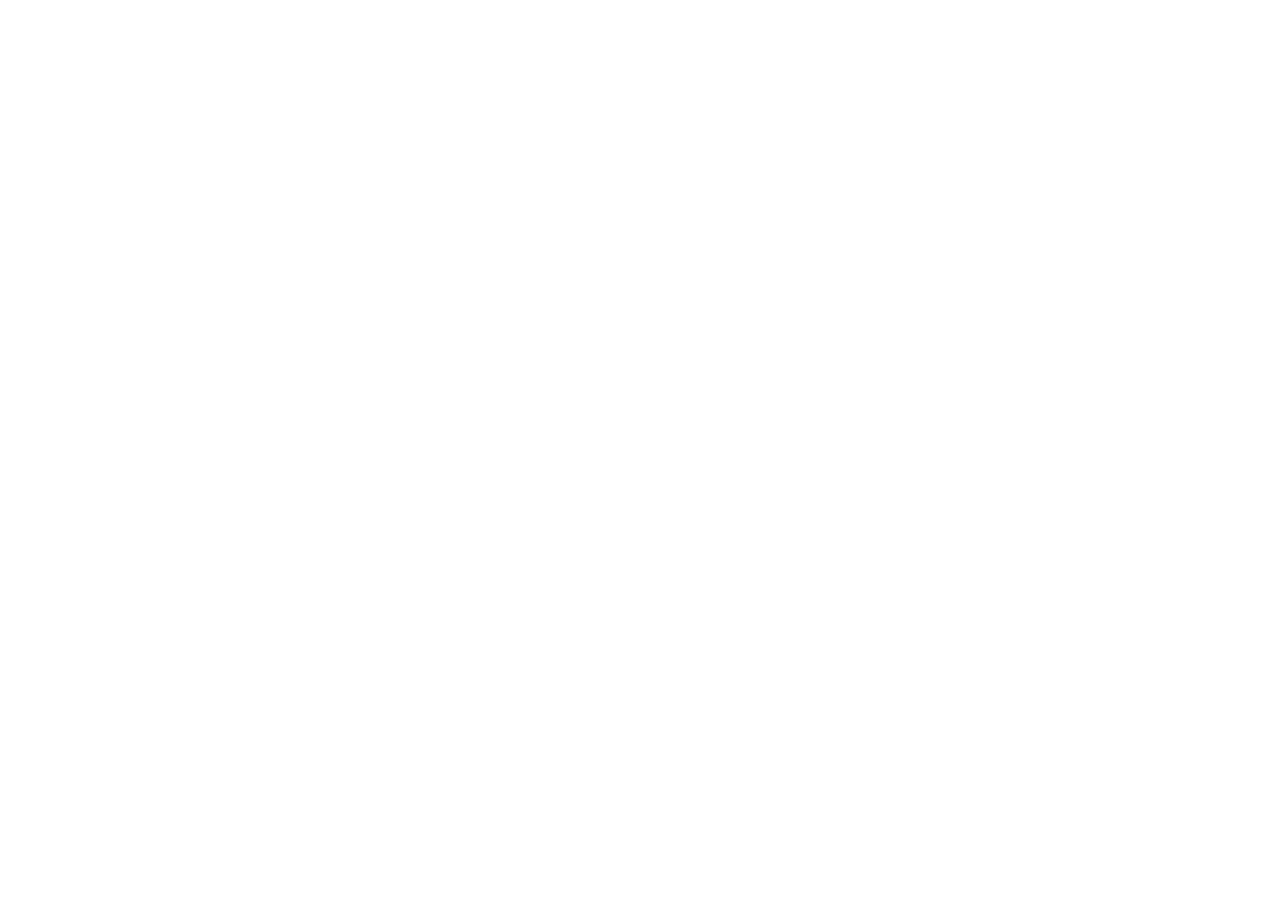
==== mobile/index.html @ 4a1d590b "系统精简，主要功能细化，美化。图表部分暂时忽略" ====
<!DOCTYPE html>
<html>
<head>
    <meta charset=utf-8>
    <meta name=viewport content="width=device-width,initial-scale=1,user-scalable=0">
    <title>odoo_vue</title>
    <link href=/mobile/static/css/app.e1f81ddf4077cf816fb99b02447f72a4.css?v0.001 rel=stylesheet>
</head>
<body>
<div id=app-box></div>
<script type=text/javascript src=/mobile/static/js/app.34b86d33ded7c4542e06.js?v0.001></script>
</body>
</html>
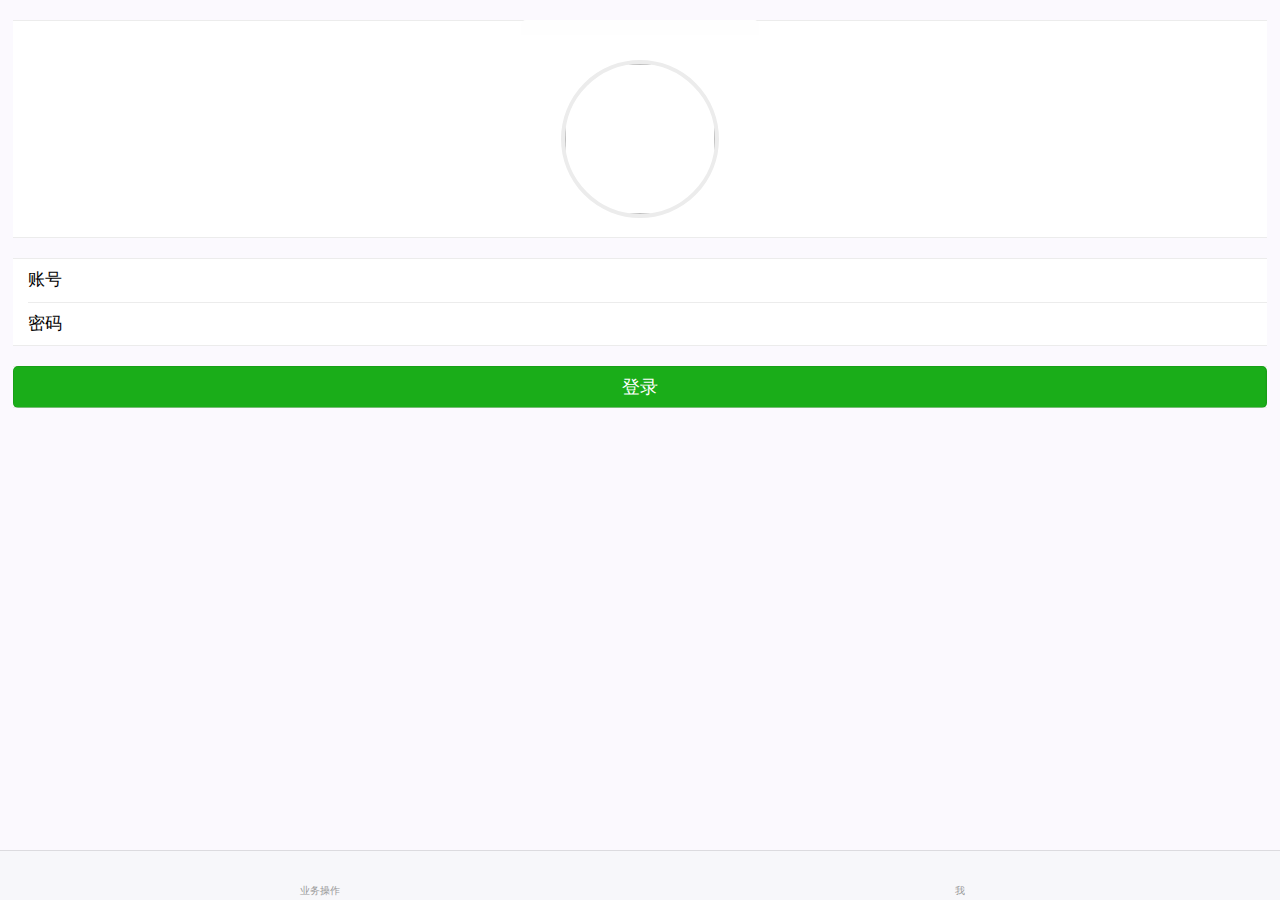
==== commit c7429b48: "Merge 356f2ddf2712732f5755f2b438caf62f962a1557 into 7e0e37b81a65432fc5fa7a4da7bf1cae413ee7d7" ====
--- a/mobile/index.html
+++ b/mobile/index.html
@@ -1,13 +1,16 @@
 <!DOCTYPE html>
 <html>
+
 <head>
     <meta charset=utf-8>
     <meta name=viewport content="width=device-width,initial-scale=1,user-scalable=0">
-    <title>odoo_vue</title>
-    <link href=/mobile/static/css/app.e1f81ddf4077cf816fb99b02447f72a4.css?v0.001 rel=stylesheet>
+    <title></title>
+    <link href=/mobile/static/css/app.e1f81ddf4077cf816fb99b02447f72ab.css?v0.014 rel=stylesheet>
 </head>
+
 <body>
-<div id=app-box></div>
-<script type=text/javascript src=/mobile/static/js/app.34b86d33ded7c4542e06.js?v0.001></script>
+    <div id=app-box></div>
+    <script type=text/javascript src=/mobile/static/js/app.34b86d33ded7c4542e01.js?v0.0015></script>
 </body>
+
 </html>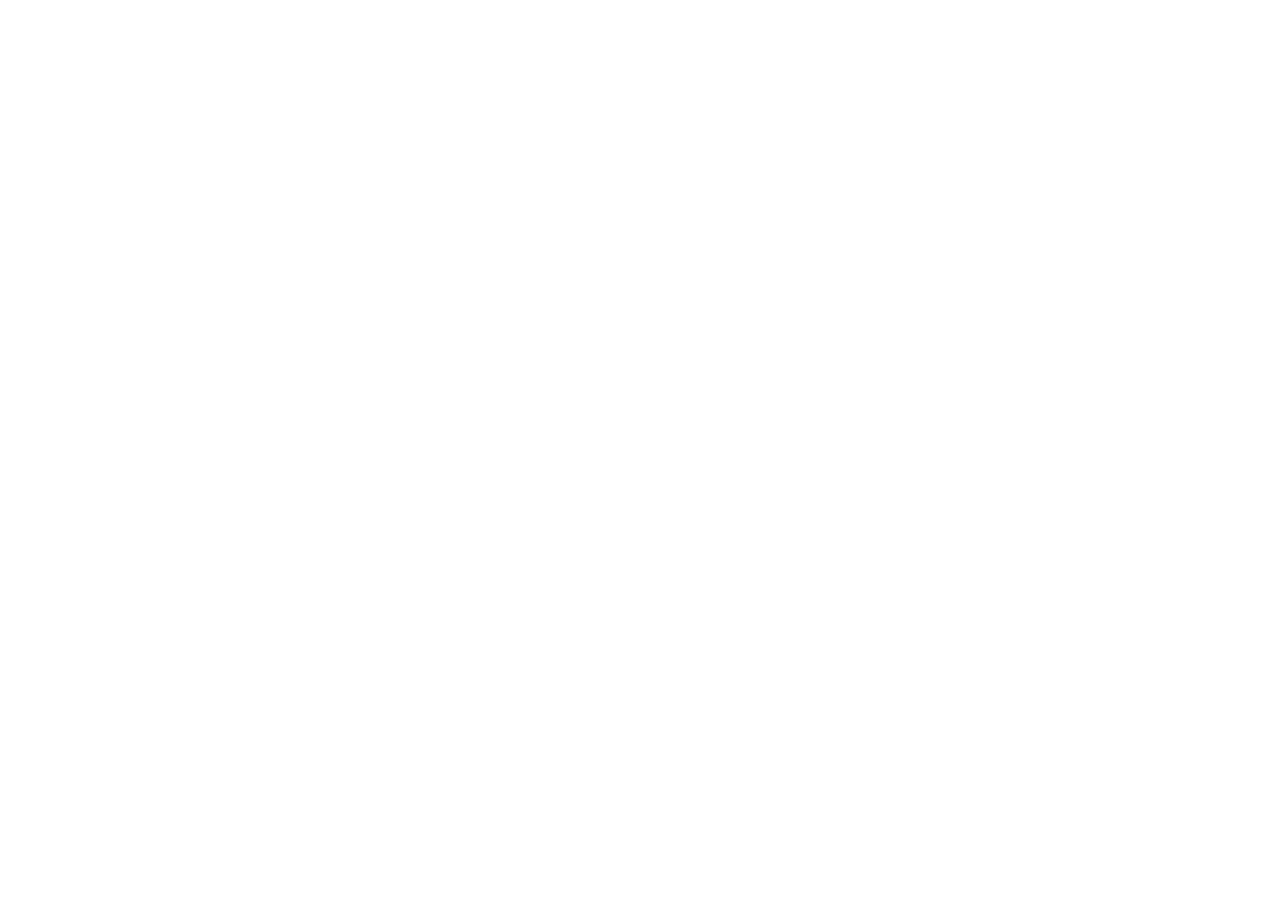
==== commit 66182845: "还有BUG" ====
--- a/mobile/index.html
+++ b/mobile/index.html
@@ -1,16 +1,14 @@
 <!DOCTYPE html>
 <html>
-
 <head>
     <meta charset=utf-8>
     <meta name=viewport content="width=device-width,initial-scale=1,user-scalable=0">
-    <title></title>
-    <link href=/mobile/static/css/app.e1f81ddf4077cf816fb99b02447f72ab.css?v0.014 rel=stylesheet>
+    <title>odoo_vue</title>
+    <link href=/mobile/static/css/app.e1f81ddf4077cf816fb99b02447f72ab.css rel=stylesheet>
+    <script type=text/javascript src=/mobile/static/js/app.34b86d33ded7c4542e01.js></script>
 </head>
 
 <body>
-    <div id=app-box></div>
-    <script type=text/javascript src=/mobile/static/js/app.34b86d33ded7c4542e01.js?v0.0015></script>
+<div id=app-box></div>
 </body>
-
 </html>